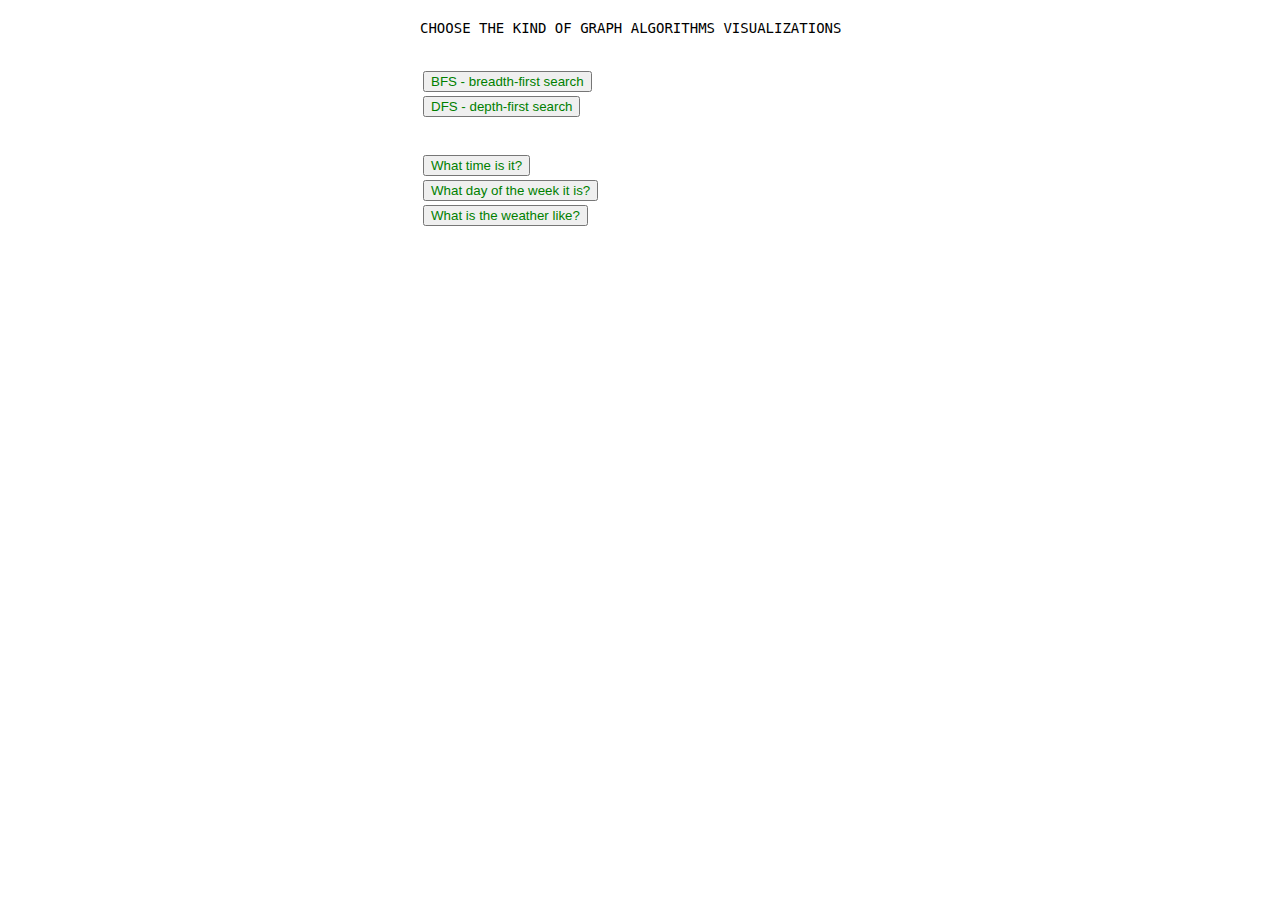
==== Java/GAV/target/classes/public/index.html @ 101fc253 "first commit" ====
<!DOCTYPE html>
<html lang = "pl">
<head>
    <meta name="viewport" content="width=device-width, initial-scale=1">
    <title>WebsSockets</title>
    <link rel="stylesheet" href="style.css">
    <meta charset="UTF-8">

</head>
<body>

    <div id="choosing kind" >
    CHOOSE THE KIND OF GRAPH ALGORITHMS VISUALIZATIONS<br><br><br>

        <table align="centre">
            <tr><td><button id="BFS" align = "left">BFS - breadth-first search</button></td></tr>
            <tr><td><button id="DFS" align = "left">DFS - depth-first search</button></td></tr>
        </table>
    </div>

    <br><br>
    <div id ="chatbot" >
        <table align="centre">
            <tr><td><button id="time" align = "left">What time is it?</button></td></tr>
            <tr><td><button id="weekday" align = "left">What day of the week it is?</button></td></tr>
            <tr><td><button id="weather" align = "left">What is the weather like?</button></td></tr>

        </table>
        <br><br>
        <table width = "500">
            <tr><td><div id = "responseTime" align = "centre" style = "display: none;"></div></td></tr>
            <tr><td><div id = "responseWeekday" align = "centre" style = "display: none;"></div></td></tr>
            <tr><td><div id = "responseWeather" align = "centre" style = "display: none;"></div></td></tr>
        </table>

    </div>

    <script src="websocketDemo.js"></script>
</body>
</html>
---- Java/GAV/target/classes/public/style.css ----
* {
    box-sizing: border-box;
}

html {
    overflow-y: scroll;
}

body {
    font-family: monospace;
    font-size: 14px;
    max-width: 480px;
    margin: 0 auto;
    padding: 20px
}

input {
    width: 100%;
    padding: 5px;
    margin: 5px 0;
}

button {

    color: green;
}

li {
    margin: 5px 0;
}

#chatControls {
    overflow: auto;
    margin: 0 0 5px 0
}

#userlist {
    position: fixed;
    left: 50%;
    list-style: none;
    margin-left: 250px;
    background: #f0f0f9;
    padding: 5px 10px;
    width: 150px;
    top: 11px;
}

#chat p {
    margin: 5px 0;
    font-weight: 300
}

#chat .timestamp {
    position: absolute;
    top: 10px;
    right: 10px;
    font-size: 12px;
}

#chat article {
    background: #f1f1f1;
    padding: 10px;
    margin: 10px 0;
    border-left: 5px solid #aaa;
    position: relative;
    word-wrap: break-word;
}

#chat article:first-of-type {
    background: #c9edc3;
    border-left-color: #74a377;
    animation: enter .2s 1;
}

@keyframes enter {
    from { transform: none;        }
    50%  { transform: scale(1.05); }
    to   { transform: none;        }
}
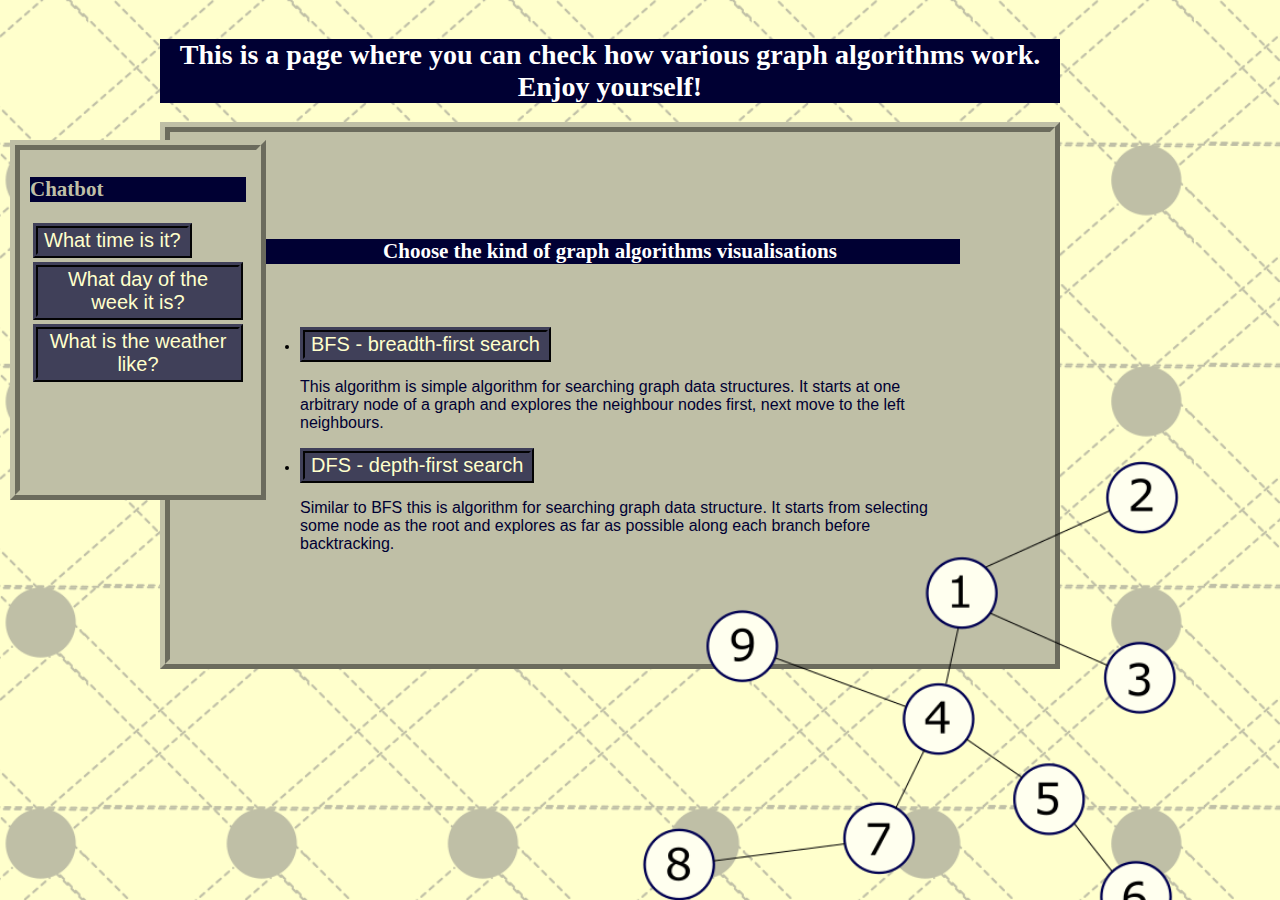
==== commit afb6fe79: "prettier html page" ====
--- a/Java/GAV/target/classes/public/index.html
+++ b/Java/GAV/target/classes/public/index.html
@@ -5,21 +5,35 @@
     <title>WebsSockets</title>
     <link rel="stylesheet" href="style.css">
     <meta charset="UTF-8">
-
+    <div class="main">
+        <h1 class="info">This is a page where you can check how various graph algorithms work.
+        Enjoy yourself!</h1>
+    </div>
 </head>
 <body>
 
-    <div id="choosing kind" >
-    CHOOSE THE KIND OF GRAPH ALGORITHMS VISUALIZATIONS<br><br><br>
+    <div id="choosing_kind", class="main">
+    <h2 class="info">Choose the kind of graph algorithms visualisations</h2>
+        <br><br>
 
-        <table align="centre">
-            <tr><td><button id="BFS" align = "left">BFS - breadth-first search</button></td></tr>
-            <tr><td><button id="DFS" align = "left">DFS - depth-first search</button></td></tr>
-        </table>
+
+        <ul>
+            <li><button id="BFS">BFS - breadth-first search</button>
+            <p class="paragraph"> This algorithm is simple algorithm for searching graph data structures.
+                It starts at one arbitrary node of a graph and explores the neighbour nodes first,
+                next move to the left neighbours.
+            </p></li>
+            <li><button id="DFS">DFS - depth-first search</button>
+            <p class="paragraph"> Similar to BFS this is algorithm for searching graph data structure.
+                It starts from selecting some node as the root and explores as far as possible
+                along each branch before backtracking.
+            </p></li>
+        </ul>
     </div>
 
     <br><br>
     <div id ="chatbot" >
+        <h2 id = "chatbot-string">Chatbot</h2>
         <table align="centre">
             <tr><td><button id="time" align = "left">What time is it?</button></td></tr>
             <tr><td><button id="weekday" align = "left">What day of the week it is?</button></td></tr>
@@ -27,7 +41,7 @@
 
         </table>
         <br><br>
-        <table width = "500">
+        <table width = "300">
             <tr><td><div id = "responseTime" align = "centre" style = "display: none;"></div></td></tr>
             <tr><td><div id = "responseWeekday" align = "centre" style = "display: none;"></div></td></tr>
             <tr><td><div id = "responseWeather" align = "centre" style = "display: none;"></div></td></tr>
@@ -35,6 +49,8 @@
 
     </div>
 
+    <img id = "graph" src="graf.png">
+
     <script src="websocketDemo.js"></script>
 </body>
 </html>
--- a/Java/GAV/target/classes/public/style.css
+++ b/Java/GAV/target/classes/public/style.css
@@ -3,15 +3,84 @@
 }
 
 html {
-    overflow-y: scroll;
+    overflow: scroll;
+}
+
+.main {
+    width: 900px;
+    align: left;
+}
+
+.info {
+    color: rgb(255,255,255);
+    background-color: rgb(0,0,51);
+    text-align: center;
+    font-family: 'Lato';
+}
+
+h1 {
+    font-size: 2em;
+}
+
+h2 {
+    font-size: 1.5em;
+}
+
+#choosing_kind {
+    background: rgb(191,191,166);
+    border: 10px ridge rgb(191,191,166);
+    padding: 90px;
+}
+
+.paragraph {
+    font-size: 16px;
+    font-family: sans-serif;
+    text-align: left;
+    word-wrap: break-word;
+    color: rgb(0,0,51);
+}
+
+
+#chatbot-string {
+    color: rgb(191,191,166);
+     background-color: rgb(0,0,51);
+}
+
+#chatbot {
+    background-color: rgb(191,191,166);
+    border: 10px ridge rgb(191,191,166);
+    padding: 10px;
+    position: fixed;
+    bottom: 400px;
+    left: 10px;
+    width: 20%;
+    height: 40%;
+    z-index =1;
+    overflow: auto;
+}
+
+#graph {
+    position: fixed;
+    top: 450px;
+    right: -200px;
+    width: 870px;
+    z-index =1;
 }
 
 body {
-    font-family: monospace;
+    /*background-color: /*rgb(255,255,153);*/
+    background-image: url("background2.png");
+    height: 100%;
+    background-position:center;
+    background-size: cover;
+    background-repeat: no-repeat;
+    background-attachment: fixed;
+    font-family: 'Merriweather';/*'Proxima Nova Soft'/*'Proxima Sans Nova', cursive;*/
     font-size: 14px;
-    max-width: 480px;
+    max-width: 1000px;
     margin: 0 auto;
-    padding: 20px
+    padding: 20px;
+    overflow: auto
 }
 
 input {
@@ -21,8 +90,11 @@
 }
 
 button {
-
-    color: green;
+    color: rgb(255,255,204);
+    background: rgb(64,64,89);
+    border: 5px ridge rgb(64,64,89);
+    font-size: 20px;
+    align: left;
 }
 
 li {
@@ -34,16 +106,6 @@
     margin: 0 0 5px 0
 }
 
-#userlist {
-    position: fixed;
-    left: 50%;
-    list-style: none;
-    margin-left: 250px;
-    background: #f0f0f9;
-    padding: 5px 10px;
-    width: 150px;
-    top: 11px;
-}
 
 #chat p {
     margin: 5px 0;
@@ -57,20 +119,6 @@
     font-size: 12px;
 }
 
-#chat article {
-    background: #f1f1f1;
-    padding: 10px;
-    margin: 10px 0;
-    border-left: 5px solid #aaa;
-    position: relative;
-    word-wrap: break-word;
-}
-
-#chat article:first-of-type {
-    background: #c9edc3;
-    border-left-color: #74a377;
-    animation: enter .2s 1;
-}
 
 @keyframes enter {
     from { transform: none;        }
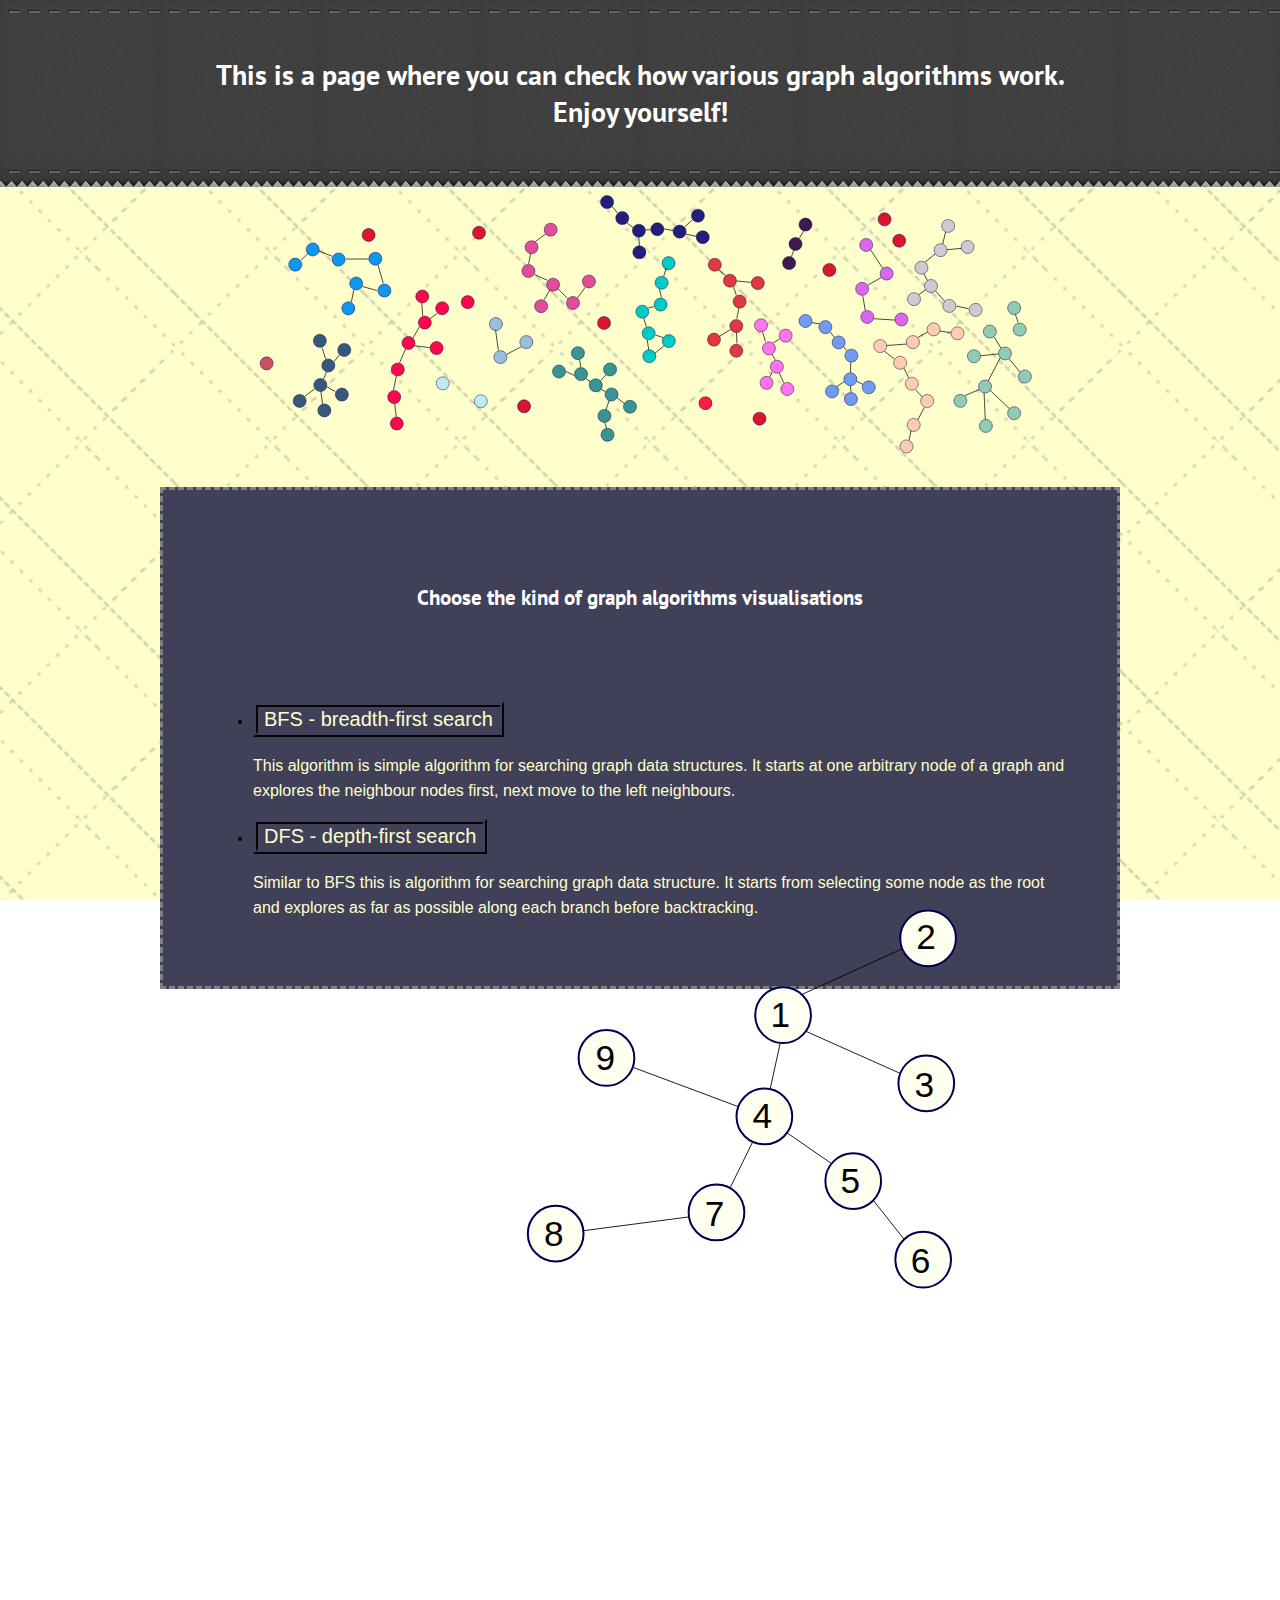
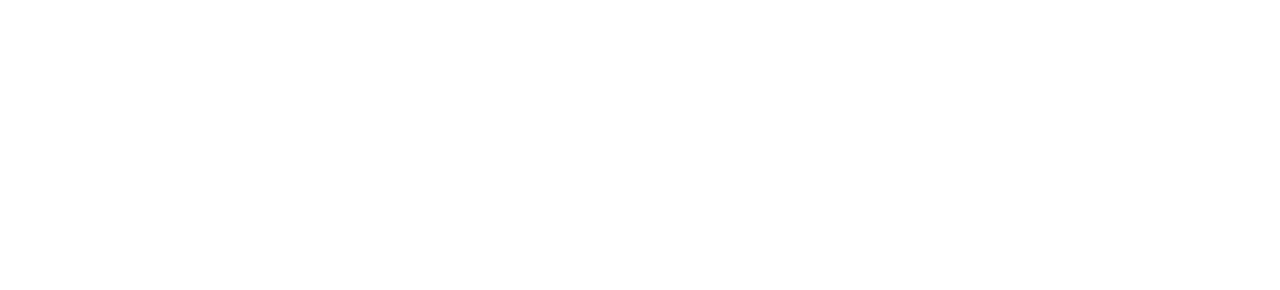
==== commit d755f6b5: "ver 15.09" ====
--- a/Java/GAV/target/classes/public/index.html
+++ b/Java/GAV/target/classes/public/index.html
@@ -2,55 +2,63 @@
 <html lang = "pl">
 <head>
     <meta name="viewport" content="width=device-width, initial-scale=1">
-    <title>WebsSockets</title>
+    <title>Graphs</title>
     <link rel="stylesheet" href="style.css">
     <meta charset="UTF-8">
-    <div class="main">
-        <h1 class="info">This is a page where you can check how various graph algorithms work.
-        Enjoy yourself!</h1>
-    </div>
+    <link href="https://fonts.googleapis.com/css?family=Indie+Flower" rel="stylesheet">
+    <link href="https://fonts.googleapis.com/css?family=Gloria+Hallelujah" rel="stylesheet">
+    <link href="https://fonts.googleapis.com/css?family=PT+Sans" rel="stylesheet">
+
 </head>
 <body>
-
-    <div id="choosing_kind", class="main">
-    <h2 class="info">Choose the kind of graph algorithms visualisations</h2>
-        <br><br>
+    <div id="header-wrapper">
+        <div class="main" align="centre">
+        <h1 align ="centre" class="info" align="centre"><br> This is a page where you can check how various graph algorithms work. <br>
+            Enjoy yourself!<br><br> </h1>
+        </div>
+    </div>
 
 
-        <ul>
-            <li><button id="BFS">BFS - breadth-first search</button>
-            <p class="paragraph"> This algorithm is simple algorithm for searching graph data structures.
-                It starts at one arbitrary node of a graph and explores the neighbour nodes first,
-                next move to the left neighbours.
-            </p></li>
-            <li><button id="DFS">DFS - depth-first search</button>
-            <p class="paragraph"> Similar to BFS this is algorithm for searching graph data structure.
-                It starts from selecting some node as the root and explores as far as possible
-                along each branch before backtracking.
-            </p></li>
-        </ul>
+    <div id="page">
+        <div id="banner">
+            <div><img src="my_bubles2.svg" width="960" height="270" alt="Cannot be displayed" />
+            </a></div>
+        </div>
+
+        <div id="choosing_kind">
+            <div id = "start"></div>
+            <div id= "rest">
+                <h2 class="info"><br>Choose the kind of graph algorithms visualisations
+                    <br><br>
+                </h2>
+                <br><br>
+
+                <ul>
+                    <li><button id="BFS">BFS - breadth-first search</button>
+                        <p class="paragraph"> This algorithm is simple algorithm for searching graph data structures.
+                            It starts at one arbitrary node of a graph and explores the neighbour nodes first,
+                            next move to the left neighbours.
+                        </p></li>
+                    <li><button id="DFS">DFS - depth-first search</button>
+                        <p class="paragraph"> Similar to BFS this is algorithm for searching graph data structure.
+                            It starts from selecting some node as the root and explores as far as possible
+                            along each branch before backtracking.
+                        </p></li>
+                </ul>
+            </div>
+        </div>
+        <div id="graph_input" style.display = 'none'>
+            <input id="graph_input_text" placeholder="Enter graph...">
+            <button id = "send">Send</button>
+        </div>
     </div>
 
-    <br><br>
-    <div id ="chatbot" >
-        <h2 id = "chatbot-string">Chatbot</h2>
-        <table align="centre">
-            <tr><td><button id="time" align = "left">What time is it?</button></td></tr>
-            <tr><td><button id="weekday" align = "left">What day of the week it is?</button></td></tr>
-            <tr><td><button id="weather" align = "left">What is the weather like?</button></td></tr>
-
-        </table>
-        <br><br>
-        <table width = "300">
-            <tr><td><div id = "responseTime" align = "centre" style = "display: none;"></div></td></tr>
-            <tr><td><div id = "responseWeekday" align = "centre" style = "display: none;"></div></td></tr>
-            <tr><td><div id = "responseWeather" align = "centre" style = "display: none;"></div></td></tr>
-        </table>
-
-    </div>
-
-    <img id = "graph" src="graf.png">
+    <img id = "graph" src="graf2.svg">
 
     <script src="websocketDemo.js"></script>
+    <!--<script src="arbor.js"></script>
+    <script src="arbor-tween.js"></script>
+    <script src="jquery.min.js"></script>
+    <script src=".js"></script> -->
 </body>
 </html>
--- a/Java/GAV/target/classes/public/style.css
+++ b/Java/GAV/target/classes/public/style.css
@@ -3,19 +3,65 @@
 }
 
 html {
-    overflow: scroll;
+    overflow height: scroll;
 }
 
-.main {
-    width: 900px;
-    align: left;
+#header-wrapper {
+	overflow: hidden;
+	height: 187px;
+	background: url(header-wrapper.jpg) repeat-x left top;
+	align: "centre";
+
 }
+
+.container {
+	width: 960px;
+	margin: 0px auto;
+}
+/*******************/
+
+#banner {
+	height: 270px;
+	margin-bottom: 30px;
+	top: 0px;
+	left: 0px;
+}
+
+#choosing_kind .start {
+	height: 15px;
+	width: 960px;
+	/*background: url(banner-caption-bg.png) no-repeat left top;*/
+}
+
+
+#choosing_kind .rest{
+    background: url(banner-caption-bg.png) no-repeat left top;
+                url(body111.jpg) repeat center 100% ;
+
+}
+
+#choosing_kind {
+    background: rgb(64,64,89);/*url(body111.jpg) repeat left top;*/
+    border: 3px dashed rgb(128,128,128);
+    padding: 50px;
+    top: 0px;
+    left: 0px;
+    z-index: +2;
+    float: centre;
+}
+
+#page {
+	overflow: hidden;
+	width: 960px;
+	margin: 0px auto;
+	padding: 0px 0px 0px 0px;
+}
+
 
 .info {
     color: rgb(255,255,255);
-    background-color: rgb(0,0,51);
     text-align: center;
-    font-family: 'Lato';
+    font-family: 'PT Sans', sans-serif;
 }
 
 h1 {
@@ -26,60 +72,40 @@
     font-size: 1.5em;
 }
 
-#choosing_kind {
-    background: rgb(191,191,166);
-    border: 10px ridge rgb(191,191,166);
-    padding: 90px;
-}
-
 .paragraph {
     font-size: 16px;
     font-family: sans-serif;
     text-align: left;
     word-wrap: break-word;
-    color: rgb(0,0,51);
-}
-
-
-#chatbot-string {
-    color: rgb(191,191,166);
-     background-color: rgb(0,0,51);
-}
-
-#chatbot {
-    background-color: rgb(191,191,166);
-    border: 10px ridge rgb(191,191,166);
-    padding: 10px;
-    position: fixed;
-    bottom: 400px;
-    left: 10px;
-    width: 20%;
-    height: 40%;
-    z-index =1;
-    overflow: auto;
+    color: rgb(255,255,204);
+    line-height: 25px;
 }
 
 #graph {
-    position: fixed;
-    top: 450px;
-    right: -200px;
-    width: 870px;
-    z-index =1;
+    z-index = 3;
+    position: absolute;
+    /*position: fixed;*/
+    top: 900px;
+    right: 80px;
+    width: 700px;
+
+}
+
+.response {
+    text-align: "centre";
+    color: rgb(64,64,89);
 }
 
 body {
-    /*background-color: /*rgb(255,255,153);*/
-    background-image: url("background2.png");
+    background-image: url("back.png");
     height: 100%;
     background-position:center;
     background-size: cover;
     background-repeat: no-repeat;
     background-attachment: fixed;
-    font-family: 'Merriweather';/*'Proxima Nova Soft'/*'Proxima Sans Nova', cursive;*/
+    font-family: 'Cookie';/*'Proxima Nova Soft'/*'Proxima Sans Nova', cursive;*/
     font-size: 14px;
-    max-width: 1000px;
     margin: 0 auto;
-    padding: 20px;
     overflow: auto
 }
 
@@ -101,25 +127,6 @@
     margin: 5px 0;
 }
 
-#chatControls {
-    overflow: auto;
-    margin: 0 0 5px 0
-}
-
-
-#chat p {
-    margin: 5px 0;
-    font-weight: 300
-}
-
-#chat .timestamp {
-    position: absolute;
-    top: 10px;
-    right: 10px;
-    font-size: 12px;
-}
-
-
 @keyframes enter {
     from { transform: none;        }
     50%  { transform: scale(1.05); }
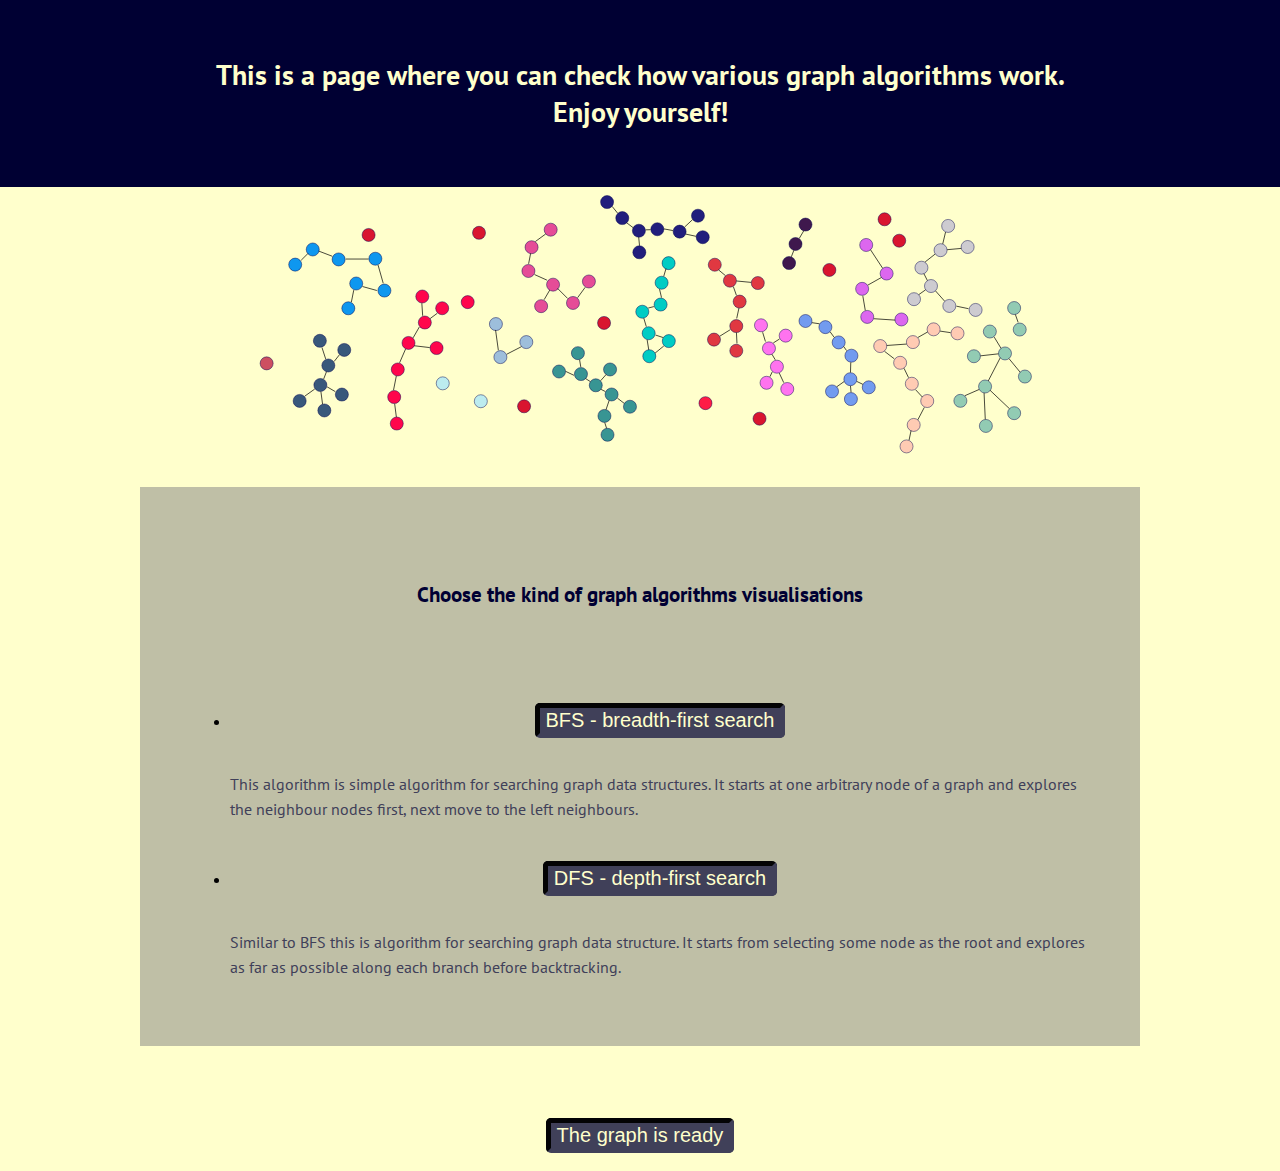
==== commit 3547b188: "drawing graph" ====
--- a/Java/GAV/target/classes/public/index.html
+++ b/Java/GAV/target/classes/public/index.html
@@ -1,6 +1,24 @@
 <!DOCTYPE html>
 <html lang = "pl">
 <head>
+    <meta http-equiv="Content-Type" content="text/html; charset=UTF-8" />
+    <title>ForceDirected - Graph Operations</title>
+
+    <!-- CSS Files -->
+    <link type="text/css" href="Jit/Examples/css/base.css" rel="stylesheet" />
+    <link type="text/css" href="Jit/Examples/css/ForceDirected.css" rel="stylesheet" />
+
+    <!--[if IE]><script language="javascript" type="text/javascript" src="../../Extras/excanvas.js"></script><![endif]-->
+
+    <!-- JIT Library File -->
+    <script language="javascript" type="text/javascript" src="Jit/jit.js"></script>
+
+    <!-- Example File
+    <script language="javascript" type="text/javascript" src="example2.js"></script>-->
+
+
+
+
     <meta name="viewport" content="width=device-width, initial-scale=1">
     <title>Graphs</title>
     <link rel="stylesheet" href="style.css">
@@ -28,18 +46,21 @@
         <div id="choosing_kind">
             <div id = "start"></div>
             <div id= "rest">
-                <h2 class="info"><br>Choose the kind of graph algorithms visualisations
+                <h2 class="title"><br>Choose the kind of graph algorithms visualisations
                     <br><br>
                 </h2>
                 <br><br>
 
                 <ul>
                     <li><button id="BFS">BFS - breadth-first search</button>
+                    <br><br>
                         <p class="paragraph"> This algorithm is simple algorithm for searching graph data structures.
                             It starts at one arbitrary node of a graph and explores the neighbour nodes first,
                             next move to the left neighbours.
                         </p></li>
+                    <br>
                     <li><button id="DFS">DFS - depth-first search</button>
+                    <br><br>
                         <p class="paragraph"> Similar to BFS this is algorithm for searching graph data structure.
                             It starts from selecting some node as the root and explores as far as possible
                             along each branch before backtracking.
@@ -47,18 +68,53 @@
                 </ul>
             </div>
         </div>
-        <div id="graph_input" style.display = 'none'>
-            <input id="graph_input_text" placeholder="Enter graph...">
-            <button id = "send">Send</button>
+        <div id="graph_input">
+            <input id="graph_input_text" placeholder="Enter nodes number...">
+            <button id = "restart" align="right" >restart</button>
         </div>
     </div>
 
-    <img id = "graph" src="graf2.svg">
+    <!--<img id = "graph" src="graf2.svg">-->
+    <br><br>
+    <div id="container" style.display = 'none'>
+
+        <div id="left-container">
+
+            <div class="text">
+                <h4>
+                    Graph Operations
+                </h4>
+
+                <b>Click on the '+' link </b>to add an edge.<br /><br />
+                <b>Click on a node's label</b> to select a node and its connections.<br /><br />
+                <b>Click on the 'x' link</b> to delete a node.<br /><br />
+                You can <b>drag nodes</b> around and <b>zoom</b> and <b>pan.</b>
+
+            </div>
+
+            <div id="id-list"></div>
+
+        </div>
+
+        <div id="center-container">
+            <div id="infovis"></div>
+        </div>
+
+        <div id="right-container">
+
+            <div id="inner-details"></div>
+
+        </div>
+
+        <div id="log"></div>
+    </div>
+    <br>
+    <br>
+    <button id = "ready">The graph is ready</button>
+    <br>
+    <br>
 
     <script src="websocketDemo.js"></script>
-    <!--<script src="arbor.js"></script>
-    <script src="arbor-tween.js"></script>
-    <script src="jquery.min.js"></script>
-    <script src=".js"></script> -->
+
 </body>
 </html>
--- a/Java/GAV/target/classes/public/Jit/Examples/css/base.css
+++ b/Java/GAV/target/classes/public/Jit/Examples/css/base.css
@@ -0,0 +1,119 @@
+html, body {
+    margin:0;
+    padding:0;
+    font-family: 'PT Sans', sans-serif;
+    font-size: 1em;
+    text-align: center;
+    background-color:#F2F2F2;
+}
+
+input, select {
+    font-size:1em;
+}
+
+table {
+    margin-top:-10px;
+    margin-left:7px;
+}
+
+h4 {
+    font-size:1.5em;
+    color:rgb(0,0,51);
+}
+
+a {
+    color:#23A4FF;
+}
+
+#container {
+    width: 1000px;
+    height: 600px;
+    margin:0 auto;
+    position:relative;
+}
+
+#left-container, 
+#right-container, 
+#center-container {
+    height:600px;
+    position:absolute;
+    top:0;
+}
+
+#left-container, #right-container {
+    width:200px;
+    color:#686c70;
+    text-align: left;
+    overflow: auto;
+    background: rgb(191,191,166);
+    background-repeat:no-repeat;
+    border-bottom:1px solid #ddd;
+}
+
+#left-container {
+    left:0;
+    background-position:center right;
+    border-left:1px solid #ddd;
+    
+}
+
+#right-container {
+    right:0;
+    background-position:center left;
+    border-right:1px solid #ddd;
+}
+
+#right-container h4{
+    text-indent:8px;
+}
+
+#center-container {
+    width:600px;
+    left:200px;
+    background-color:#1a1a1a;
+    color:#ccc;
+}
+
+.text {
+    margin: 7px;
+    color: rgb(0,0,51);
+}
+
+#inner-details {
+    font-size:0.8em;
+    list-style:none;
+    margin:7px;
+}
+
+#log {
+    position:absolute;
+    top:10px;
+    font-size:1.0em;
+    font-weight:bold;
+    color:#23A4FF;
+}
+
+
+#infovis {
+    position:relative;
+    width:600px;
+    height:600px;
+    margin:auto;
+    overflow:hidden;
+}
+
+/*TOOLTIPS*/
+.tip {
+    color: rgb(0,0,51);
+    width: 139px;
+    border:1px solid #ccc;
+    -moz-box-shadow:#555 2px 2px 8px;
+    -webkit-box-shadow:#555 2px 2px 8px;
+    -o-box-shadow:#555 2px 2px 8px;
+    box-shadow:#555 2px 2px 8px;
+    opacity:0.9;
+    filter:alpha(opacity=90);
+    font-size:10px;
+    font-family:'PT Sans', sans-serif;
+    padding:7px;
+}--- a/Java/GAV/target/classes/public/Jit/Examples/css/ForceDirected.css
+++ b/Java/GAV/target/classes/public/Jit/Examples/css/ForceDirected.css
@@ -0,0 +1,42 @@
+#inner-details {
+  font-size:12px;
+}
+
+span.close {
+	color:#FF5555;
+	cursor:pointer;
+	font-weight:bold;
+	margin-left:3px;
+}
+
+span.name {
+  cursor: pointer;
+}
+
+span.add {
+    color:#70A35E;
+    cursor:pointer;
+    font-weight:bold;
+    margin-left:3px;
+}
+
+span.box {
+
+    color:#70A35E;
+    cursor:pointer;
+    font-weight:bold;
+    margin-left:3px;
+}
+
+/*TOOLTIPS*/
+.tip {
+   text-align: left;
+   width:auto;
+   max-width:500px;
+}
+
+.tip-title {
+  font-size: 11px;
+  text-align:left;
+  margin-bottom:2px;
+}
--- a/Java/GAV/target/classes/public/style.css
+++ b/Java/GAV/target/classes/public/style.css
@@ -9,7 +9,7 @@
 #header-wrapper {
 	overflow: hidden;
 	height: 187px;
-	background: url(header-wrapper.jpg) repeat-x left top;
+	background: rgb(0,0,51);
 	align: "centre";
 
 }
@@ -27,22 +27,9 @@
 	left: 0px;
 }
 
-#choosing_kind .start {
-	height: 15px;
-	width: 960px;
-	/*background: url(banner-caption-bg.png) no-repeat left top;*/
-}
-
-
-#choosing_kind .rest{
-    background: url(banner-caption-bg.png) no-repeat left top;
-                url(body111.jpg) repeat center 100% ;
-
-}
 
 #choosing_kind {
-    background: rgb(64,64,89);/*url(body111.jpg) repeat left top;*/
-    border: 3px dashed rgb(128,128,128);
+    background: rgb(191,191,166);
     padding: 50px;
     top: 0px;
     left: 0px;
@@ -52,14 +39,20 @@
 
 #page {
 	overflow: hidden;
-	width: 960px;
+	width: 1000px;
 	margin: 0px auto;
 	padding: 0px 0px 0px 0px;
 }
 
 
 .info {
-    color: rgb(255,255,255);
+    color: rgb(255,255,204);
+    text-align: center;
+    font-family: 'PT Sans', sans-serif;
+}
+
+.title {
+    color: rgb(0,0,51);
     text-align: center;
     font-family: 'PT Sans', sans-serif;
 }
@@ -74,10 +67,10 @@
 
 .paragraph {
     font-size: 16px;
-    font-family: sans-serif;
+    font-family: 'PT Sans', sans-serif;
     text-align: left;
     word-wrap: break-word;
-    color: rgb(255,255,204);
+    color: rgb(64,64,89);
     line-height: 25px;
 }
 
@@ -97,28 +90,30 @@
 }
 
 body {
-    background-image: url("back.png");
+    background: rgb(255,255,204);
     height: 100%;
     background-position:center;
     background-size: cover;
     background-repeat: no-repeat;
     background-attachment: fixed;
-    font-family: 'Cookie';/*'Proxima Nova Soft'/*'Proxima Sans Nova', cursive;*/
+    font-family: 'PT Sans', sans-serif;
     font-size: 14px;
     margin: 0 auto;
     overflow: auto
 }
 
 input {
-    width: 100%;
+    width: 200px;
     padding: 5px;
     margin: 5px 0;
+
 }
 
 button {
     color: rgb(255,255,204);
     background: rgb(64,64,89);
-    border: 5px ridge rgb(64,64,89);
+    border: 5px inset rgb(64,64,89);
+    border-radius: 5px;
     font-size: 20px;
     align: left;
 }
